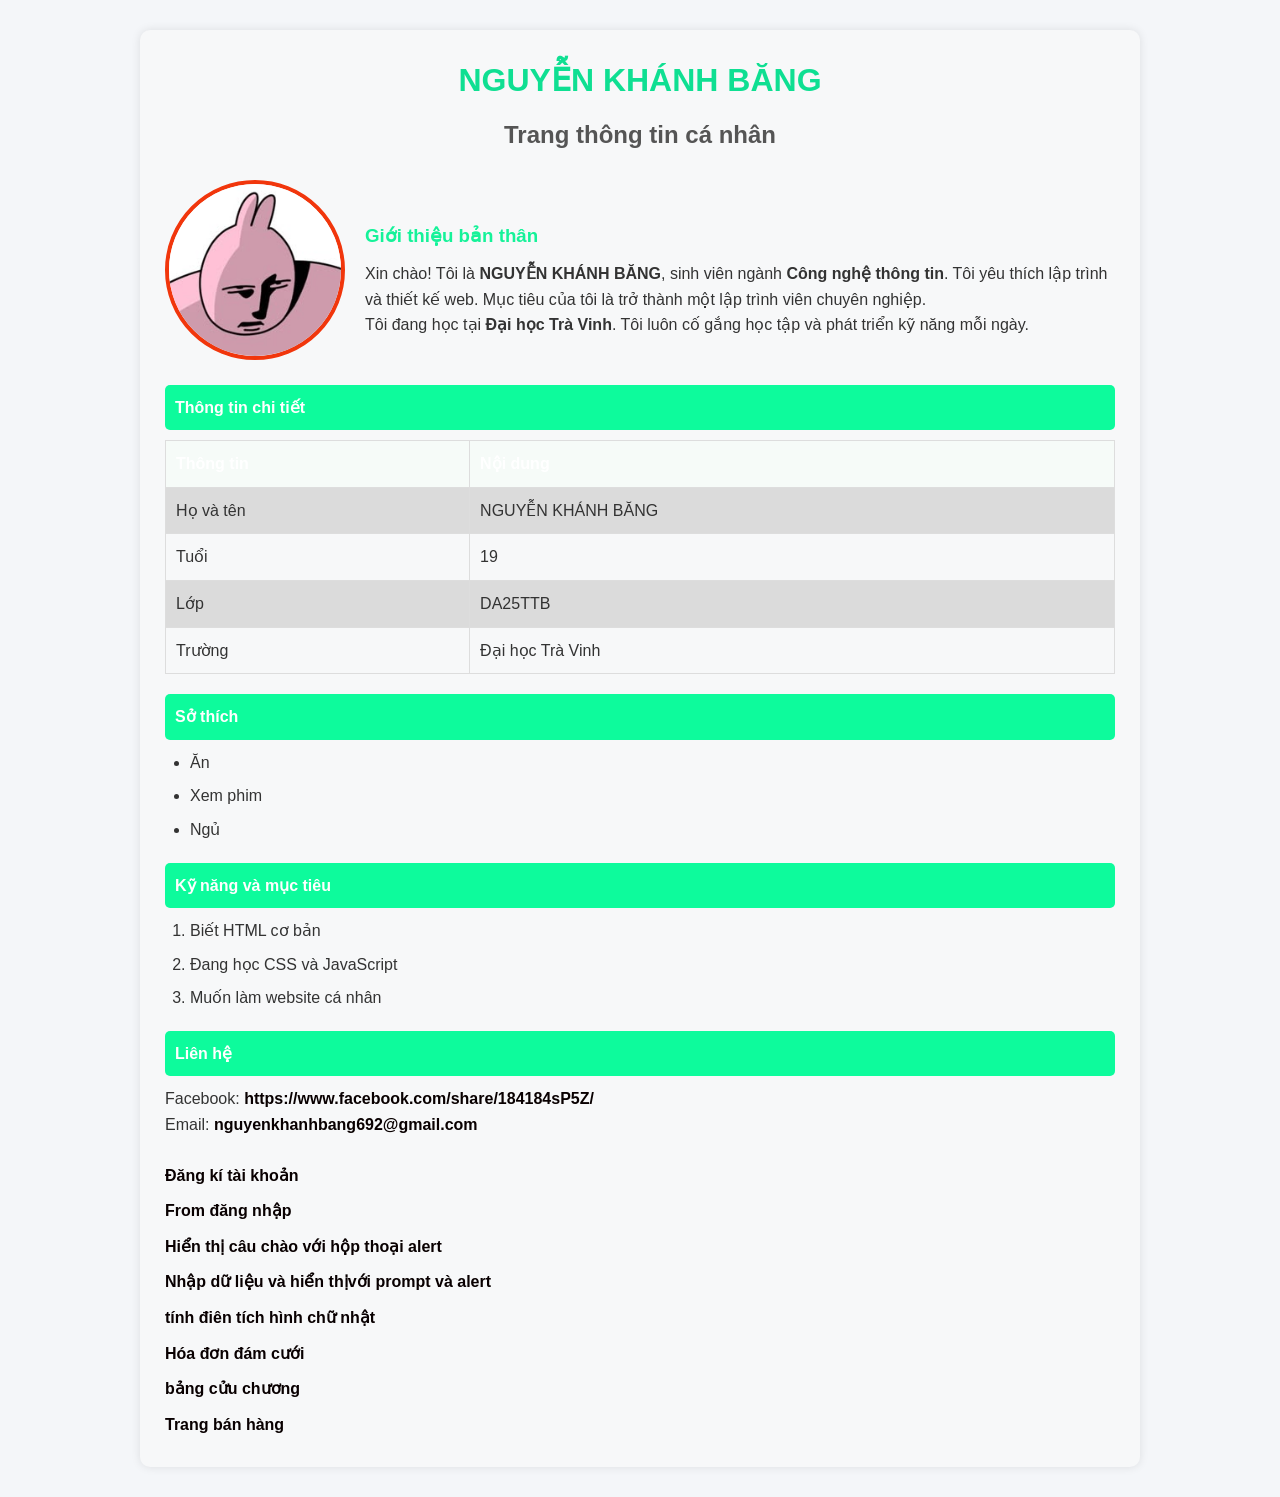
==== index.html @ 936e2360 "Upload website ca nhan" ====
<!DOCTYPE html>
<html lang="vi">
<head>
    <meta charset="UTF-8">
    <meta name="viewport" content="width=device-width, initial-scale=1.0">
    <title>Trang thông tin cá nhân</title>

    <!-- Liên kết file CSS -->
    <link rel="stylesheet" href="css/style01.css">
</head>

<body>

    <div class="container">

        <h1>NGUYỄN KHÁNH BĂNG</h1>

        <h2>Trang thông tin cá nhân</h2>

        <div class="intro-box">

            <img class="images"
                <img src="assets/images/tho01..jpg" alt="avt">

                

            <div class="intro-content">

                <h3>Giới thiệu bản thân</h3>

                <p>
                    Xin chào! Tôi là <b>NGUYỄN KHÁNH BĂNG</b>, sinh viên ngành
                    <b>Công nghệ thông tin</b>. Tôi yêu thích lập trình và thiết kế web.
                    Mục tiêu của tôi là trở thành một lập trình viên chuyên nghiệp.
                </p>

                <p>
                    Tôi đang học tại <b>Đại học Trà Vinh</b>. Tôi luôn cố gắng học tập
                    và phát triển kỹ năng mỗi ngày.
                </p>

            </div>
        </div>

        <div class="section-title">Thông tin chi tiết</div>

        <table>
            <tr>
                <th>Thông tin</th>
                <th>Nội dung</th>
            </tr>

            <tr>
                <td>Họ và tên</td>
                <td>NGUYỄN KHÁNH BĂNG</td>
            </tr>

            <tr>
                <td>Tuổi</td>
                <td>19</td>
            </tr>

            <tr>
                <td>Lớp</td>
                <td>DA25TTB</td>
            </tr>

            <tr>
                <td>Trường</td>
                <td>Đại học Trà Vinh</td>
            </tr>
        </table>

        <div class="section-title">Sở thích</div>

        <ul>
            <li>Ăn </li>
            <li>Xem phim</li>
            <li>Ngủ</li>
        </ul>

        <div class="section-title">Kỹ năng và mục tiêu</div>

        <ol>
            <li>Biết HTML cơ bản</li>
            <li>Đang học CSS và JavaScript</li>
            <li>Muốn làm website cá nhân</li>
        </ol>

        <div class="section-title">Liên hệ</div>

        <p>
            Facebook:
            <a href="#">https://www.facebook.com/share/184184sP5Z/</a>
        </p>

        <p>
            Email:
            <a href="mailto:nguyenkhanhbang692@gmail.com">nguyenkhanhbang692@gmail.com</a>
        </p>
    <div>
        <a href="html/page1.html">Đăng kí tài khoản </a><br>
        <a href="html/page2.html"> From đăng nhập </a><br>
        <a href="html/page3.html">Hiển thị câu chào với hộp thoại alert </a><br>
        <a href="html/page4.html"> Nhập dữ liệu và  hiển thịvới prompt và alert </a><br>
        <a href="html/page5.html"> tính điên tích hình chữ nhật </a><br>
        <a href="html/page6.html"> Hóa đơn đám cưới </a><br>
        <a href="html/page7.html"> bảng cửu chương </a><br>
        <a href="html/page8.html"> Trang bán hàng </a>
    </div>
    </div>
    
</body>
</html>
---- css/style01.css ----
/* Reset cơ bản */
*{
    margin: 0;
    padding: 0;
    box-sizing: border-box;
}

/* Toàn trang */
body{
    font-family: Arial, Helvetica, sans-serif;
    background-color: #f4f6f9;
    color: #333;
    line-height: 1.6;
}

/* Khung chính */
.container{
    width: 90%;
    max-width: 1000px;
    margin: 30px auto;
    background: rgb(247, 248, 249);
    padding: 25px;
    border-radius: 10px;
    box-shadow: 0 0 10px rgba(0,0,0,0.1);
}

/* Tiêu đề */
h1{
    text-align: center;
    color: #0fdf92;
    margin-bottom: 10px;
}

h2{
    text-align: center;
    color: #555;
    margin-bottom: 25px;
}

/* Phần giới thiệu */
.intro-box{
    display: flex;
    align-items: center;
    gap: 20px;
    margin-bottom: 25px;
}

.images{
    width: 180px;
    height: 180px;
    border-radius: 50%;
    object-fit: cover;
    border: 4px solid #f1360c;
}

.intro-content{
    flex: 1;
}

.intro-content h3{
    color: #15f299;
    margin-bottom: 10px;
}

/* Tiêu đề từng phần */
.section-title{
    background-color: #0dfb9c;
    color: white;
    padding: 10px;
    margin-top: 20px;
    margin-bottom: 10px;
    border-radius: 5px;
    font-weight: bold;
}

/* Bảng thông tin */
table{
    width: 100%;
    border-collapse: collapse;
    margin-bottom: 15px;
}

table th,
table td{
    border: 1px solid #ddd;
    padding: 10px;
    text-align: left;
}

table th{
    background-color: #f6fbf8;
    color: white;
}

table tr:nth-child(even){
    background-color: #dbdbdb;
}

/* Danh sách */
ul,
ol{
    margin-left: 25px;
    margin-bottom: 15px;
}

li{
    margin-bottom: 8px;
}

/* Liên kết */
a{
    text-decoration: none;
    color: #090001;
    font-weight: bold;
}

a:hover{
    color: #ff6600;
    text-decoration: underline;
}

/* Các link bài tập */
.container div:last-child{
    margin-top: 20px;
}

.container div:last-child a{
    display: inline-block;
    margin: 5px 0;
}

/* Responsive cho điện thoại */
@media (max-width: 768px){
    .intro-box{
        flex-direction: column;
        text-align: center;
    }

    .images{
        width: 150px;
        height: 150px;
    }
}
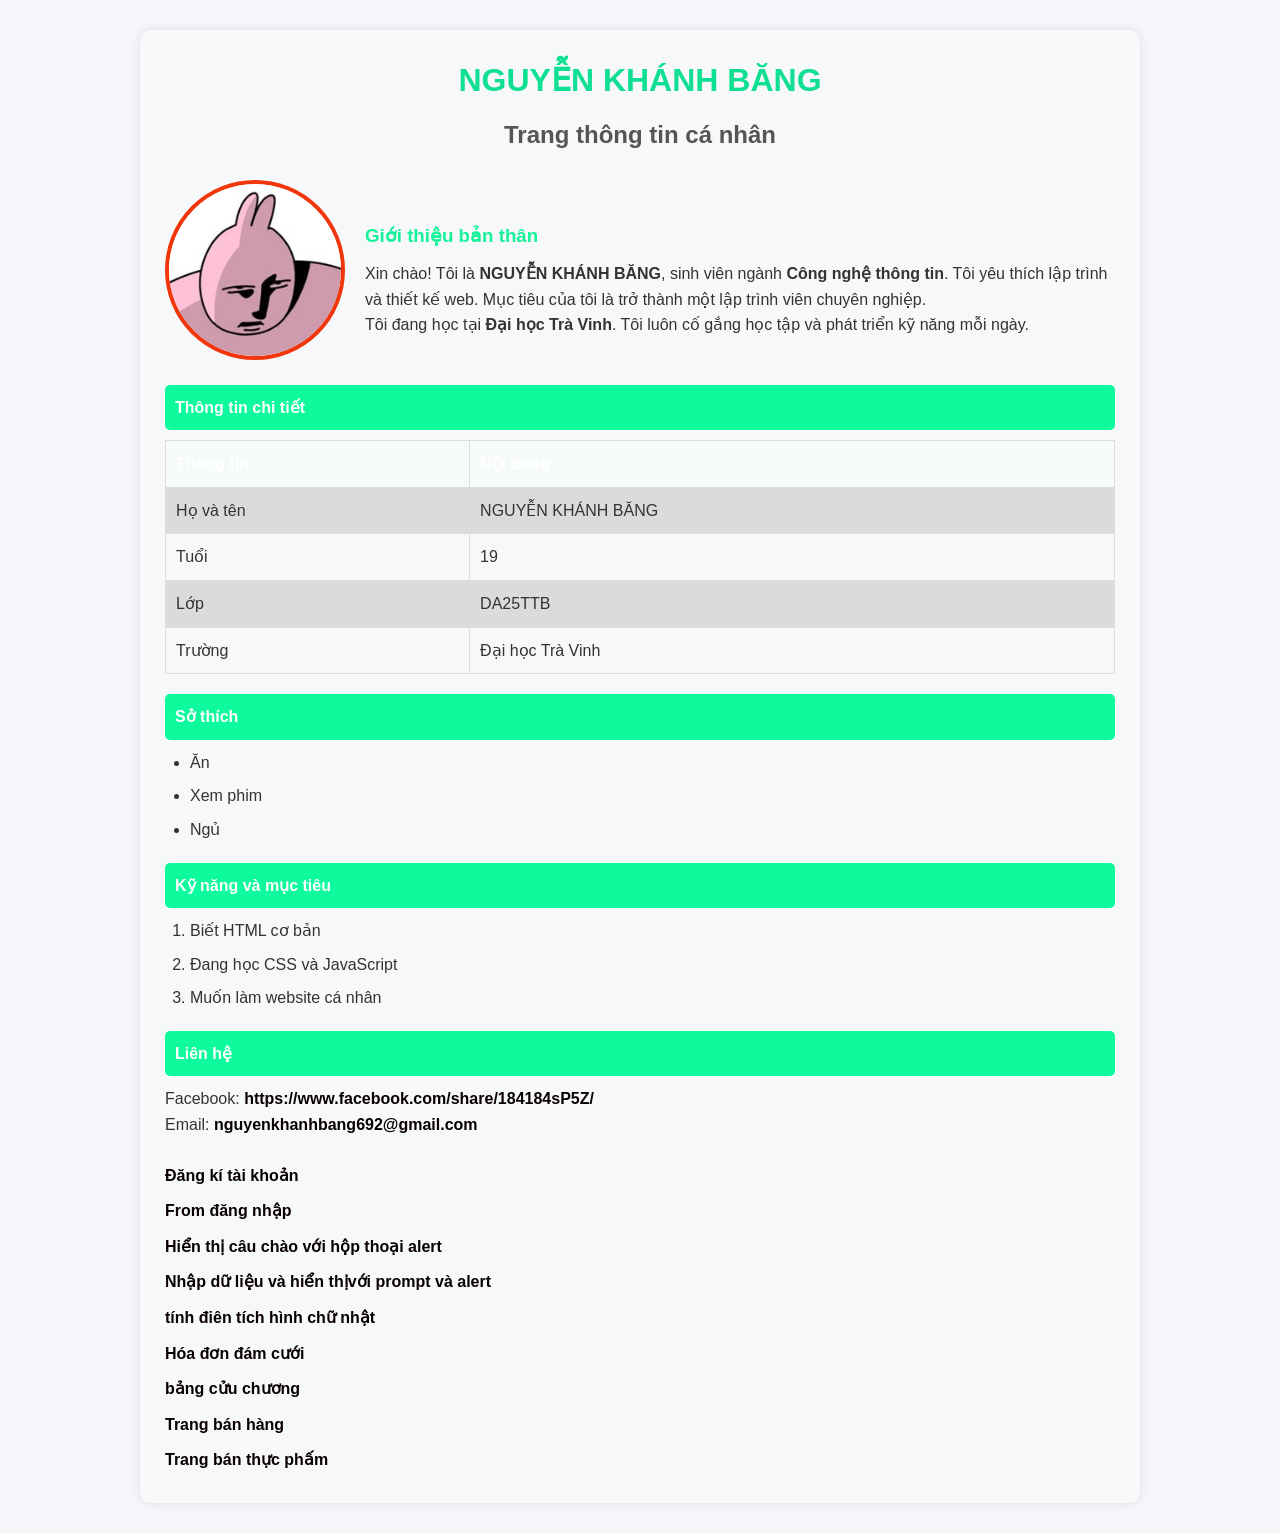
==== commit 28b37fc9: "up" ====
--- a/index.html
+++ b/index.html
@@ -106,7 +106,9 @@
         <a href="html/page5.html"> tính điên tích hình chữ nhật </a><br>
         <a href="html/page6.html"> Hóa đơn đám cưới </a><br>
         <a href="html/page7.html"> bảng cửu chương </a><br>
-        <a href="html/page8.html"> Trang bán hàng </a>
+        <a href="html/page8.html"> Trang bán hàng </a><br>
+        <a href="html/page9.html"> Trang bán thực phấm </a>
+
     </div>
     </div>
     
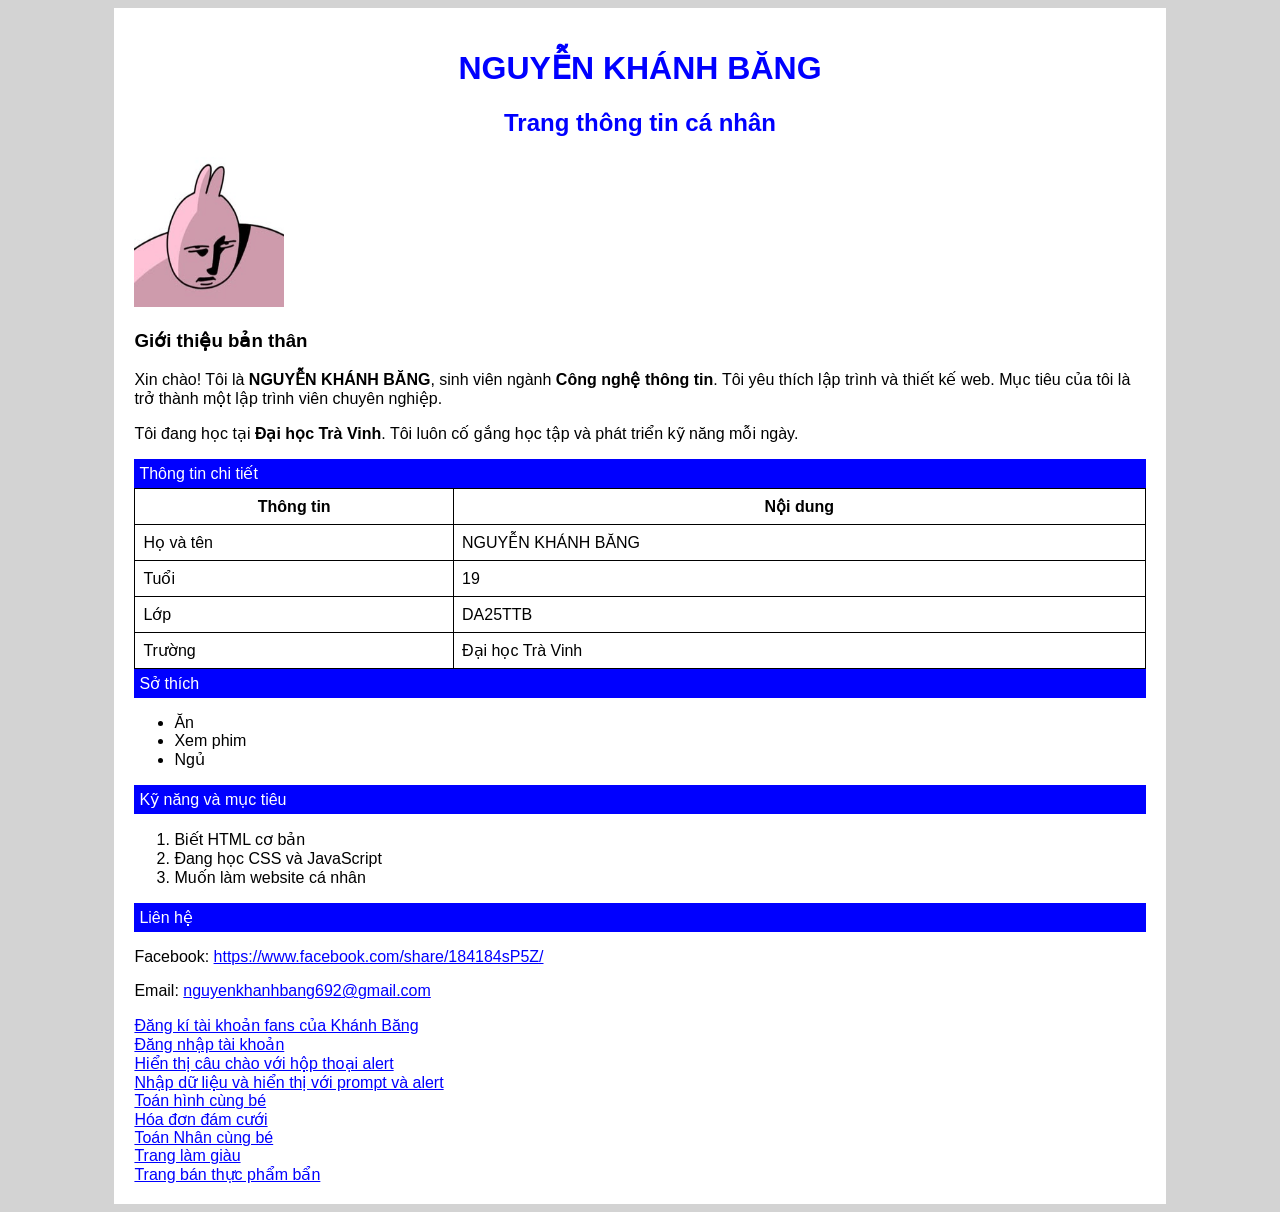
==== commit 9cede7ed: "bang" ====
--- a/index.html
+++ b/index.html
@@ -5,8 +5,7 @@
     <meta name="viewport" content="width=device-width, initial-scale=1.0">
     <title>Trang thông tin cá nhân</title>
 
-    <!-- Liên kết file CSS -->
-    <link rel="stylesheet" href="css/style01.css">
+    <link rel="stylesheet" href="css/trangtt.css">
 </head>
 
 <body>
@@ -19,10 +18,7 @@
 
         <div class="intro-box">
 
-            <img class="images"
-                <img src="assets/images/tho01..jpg" alt="avt">
-
-                
+            <img class="images" src="assets/images/tho01..jpg" alt="avt">
 
             <div class="intro-content">
 
@@ -85,9 +81,7 @@
             <li>Biết HTML cơ bản</li>
             <li>Đang học CSS và JavaScript</li>
             <li>Muốn làm website cá nhân</li>
-        </ol>
-
-        <div class="section-title">Liên hệ</div>
+        </ol> <div class="section-title">Liên hệ</div>
 
         <p>
             Facebook:
@@ -98,19 +92,18 @@
             Email:
             <a href="mailto:nguyenkhanhbang692@gmail.com">nguyenkhanhbang692@gmail.com</a>
         </p>
-    <div>
-        <a href="html/page1.html">Đăng kí tài khoản </a><br>
-        <a href="html/page2.html"> From đăng nhập </a><br>
-        <a href="html/page3.html">Hiển thị câu chào với hộp thoại alert </a><br>
-        <a href="html/page4.html"> Nhập dữ liệu và  hiển thịvới prompt và alert </a><br>
-        <a href="html/page5.html"> tính điên tích hình chữ nhật </a><br>
-        <a href="html/page6.html"> Hóa đơn đám cưới </a><br>
-        <a href="html/page7.html"> bảng cửu chương </a><br>
-        <a href="html/page8.html"> Trang bán hàng </a><br>
-        <a href="html/page9.html"> Trang bán thực phấm </a>
-
-    </div>
-    </div>
-    
-</body>
+        
+        <div>
+            <a href="html/page1.html">Đăng kí tài khoản fans của Khánh Băng </a><br>
+            <a href="html/page2.html">Đăng nhập tài khoản </a><br>
+            <a href="html/page3.html">Hiển thị câu chào với hộp thoại alert </a><br>
+            <a href="html/page4.html"> Nhập dữ liệu và hiển thị với prompt và alert </a><br>
+            <a href="html/page5.html"> Toán hình cùng bé </a><br>
+            <a href="html/page6.html"> Hóa đơn đám cưới </a><br>
+            <a href="html/page7.html"> Toán Nhân cùng bé </a><br>
+            <a href="html/page8.html"> Trang làm giàu </a><br>
+            <a href="html/page9.html"> Trang bán thực phẩm bẩn </a>
+        </div>
+        
+    </div> </body>
 </html>
--- a/css/trangtt.css
+++ b/css/trangtt.css
@@ -0,0 +1,48 @@
+body {
+    font-family: Arial, sans-serif;
+    background-color: lightgray;
+}
+
+.container {
+    width: 80%;
+    margin: auto;
+    background-color: white;
+    padding: 20px;
+}
+
+h1, h2 {
+    text-align: center;
+    color: blue;
+}
+
+.images {
+    width: 150px;
+    height: 150px;
+}
+
+.section-title {
+    background-color: blue;
+    color: white;
+    padding: 5px;
+}
+
+table {
+    width: 100%;
+    border-collapse: collapse;
+}
+
+table, th, td {
+    border: 1px solid black;
+}
+
+th, td {
+    padding: 8px;
+}
+
+a {
+    color: blue;
+}
+
+a:hover {
+    color: red;
+}
